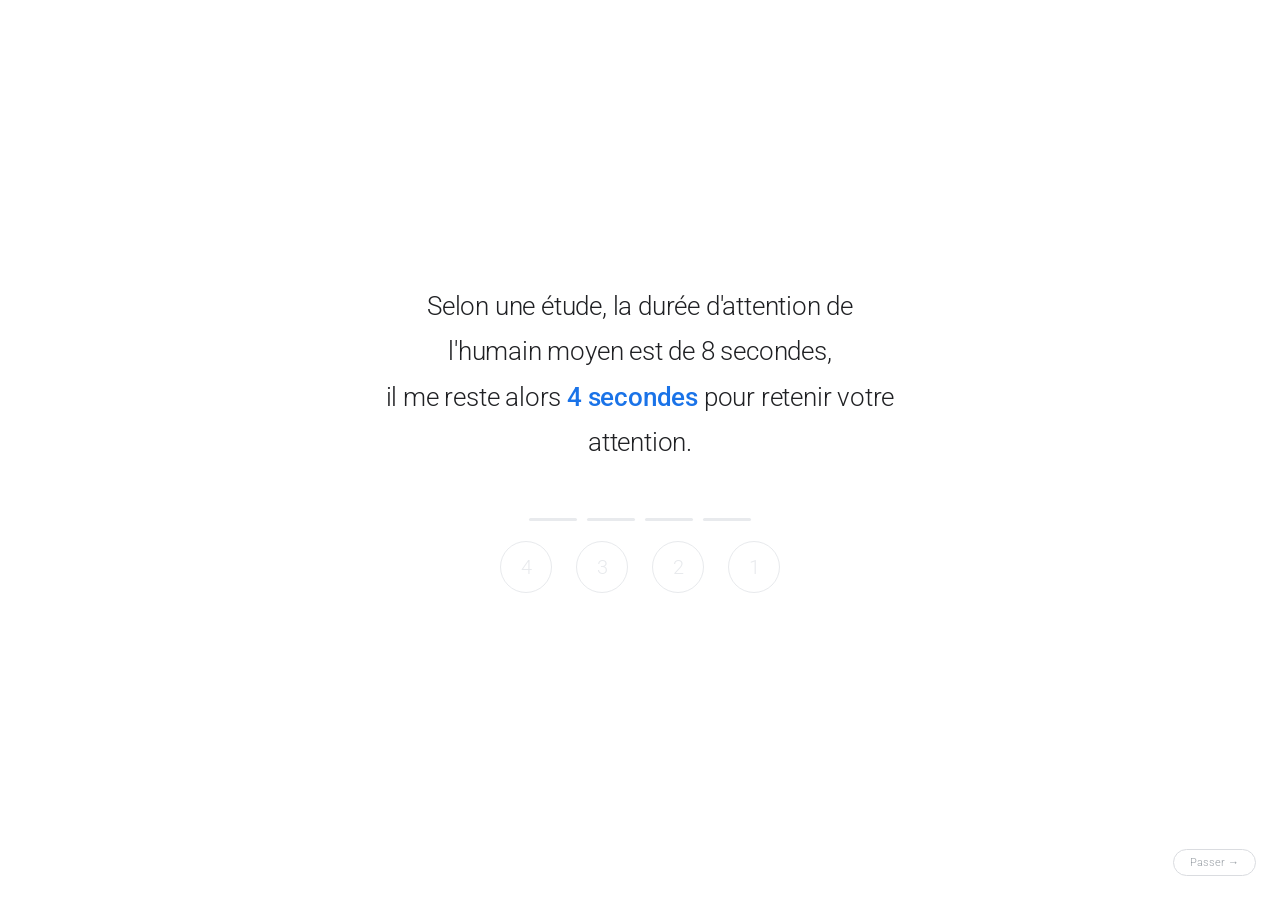
==== splash.html @ 71ff900e "Ajout d un splash screen (8 secondes / compte a rebours), une fois par session - splash.html + css/s" ====
<!DOCTYPE html>
<html lang="fr">
<head>
  <meta charset="UTF-8" />
  <meta name="viewport" content="width=device-width, initial-scale=1.0" />

  <!-- Si le splash a déjà été vu dans la session, on saute directement à l'accueil
       (évite tout clignotement du splash pour un visiteur qui revient). -->
  <script>
    if (sessionStorage.getItem('splashSeen')) {
      window.location.replace('index.html');
    }
  </script>

  <title>Hanine — Portfolio</title>

  <link rel="icon" type="image/svg+xml"
        href="data:image/svg+xml,<svg xmlns='http://www.w3.org/2000/svg' viewBox='0 0 100 100'><text y='.9em' font-size='90' font-family='Arial' font-weight='bold' fill='%234285f4'>H</text></svg>" />

  <!-- Police Roboto (300 et 500) -->
  <link rel="preconnect" href="https://fonts.googleapis.com" />
  <link rel="preconnect" href="https://fonts.gstatic.com" crossorigin />
  <link href="https://fonts.googleapis.com/css2?family=Roboto:ital,wght@0,300;0,500&display=swap" rel="stylesheet" />

  <link rel="stylesheet" href="css/splash.css" />
</head>

<body>

  <!-- Élément 1 : la phrase -->
  <p class="splash-phrase">
    Selon une étude, la durée d'attention de l'humain moyen est de 8 secondes,<br />
    il me reste alors <span class="highlight">4 secondes</span> pour retenir votre attention.
  </p>

  <!-- Élément 2 : barre + compte à rebours -->
  <div class="splash-counter">
    <!-- Barre (4 segments) -->
    <div class="splash-bar">
      <div id="seg1"></div>
      <div id="seg2"></div>
      <div id="seg3"></div>
      <div id="seg4"></div>
    </div>

    <!-- Chiffres (4 cercles : 4, 3, 2, 1) -->
    <div class="splash-digits">
      <div class="splash-digit" id="cd4">4</div>
      <div class="splash-digit" id="cd3">3</div>
      <div class="splash-digit" id="cd2">2</div>
      <div class="splash-digit" id="cd1">1</div>
    </div>

    <!-- Texte sous les chiffres -->
    <p class="splash-cdtxt" id="cdtxt"></p>
  </div>

  <!-- Élément 3 : bouton « Passer → » -->
  <button class="splash-skip" id="skip-btn">Passer &rarr;</button>

  <script src="js/splash.js"></script>
</body>
</html>
---- css/splash.css ----
/* ==========================================================================
   splash.css — Écran d'accueil (splash screen)
   Portfolio Hanine
   ========================================================================== */

* { margin: 0; padding: 0; box-sizing: border-box; }
html, body { height: 100%; }

body {
  width: 100vw;
  height: 100vh;
  overflow: hidden;
  background-color: #ffffff;
  display: flex;
  flex-direction: column;
  align-items: center;
  justify-content: center;
  padding: 60px;
  font-family: 'Roboto', sans-serif;
}

/* --------------------------------------------------------------------------
   Élément 1 : la phrase
   -------------------------------------------------------------------------- */
.splash-phrase {
  font-family: 'Roboto', sans-serif;
  font-weight: 300;
  font-size: 26px;
  line-height: 1.75;
  color: #202124;
  letter-spacing: -0.2px;
  max-width: 520px;
  text-align: center;
  margin-bottom: 52px;
  opacity: 0;
  animation: fadeUp 1s ease-out 0.4s forwards;
}
.highlight {
  font-weight: 500;
  color: #1a73e8;
}

/* --------------------------------------------------------------------------
   Élément 2 : barre + compte à rebours
   -------------------------------------------------------------------------- */
.splash-counter {
  display: flex;
  flex-direction: column;
  align-items: center;
  opacity: 0;
  animation: fadeUp 0.6s ease-out 1.2s forwards;
}

/* Barre (4 segments) */
.splash-bar {
  display: flex;
  gap: 10px;
}
.splash-bar div {
  width: 48px;
  height: 3px;
  border-radius: 2px;
  background-color: #e8eaed;
  transition: background 0.4s ease;
}

/* Chiffres (4 cercles) */
.splash-digits {
  display: flex;
  gap: 24px;
  margin-top: 20px;
}
.splash-digit {
  display: flex;
  align-items: center;
  justify-content: center;
  width: 52px;
  height: 52px;
  border-radius: 50%;
  border: 1.5px solid #e8eaed;
  font-family: 'Roboto', sans-serif;
  font-weight: 300;
  font-size: 20px;
  color: #e8eaed;
  transition: all 0.4s ease;
}

/* Texte sous les chiffres */
.splash-cdtxt {
  font-family: 'Roboto', sans-serif;
  font-weight: 300;
  font-size: 11px;
  color: #bdc1c6;
  letter-spacing: 2px;
  min-height: 16px;
  margin-top: 8px;
  text-align: center;
}

/* --------------------------------------------------------------------------
   Élément 3 : bouton « Passer → »
   -------------------------------------------------------------------------- */
.splash-skip {
  position: absolute;
  bottom: 24px;
  right: 24px;
  background: transparent;
  border: 0.5px solid #dadce0;
  padding: 6px 16px;
  border-radius: 20px;
  font-family: 'Roboto', sans-serif;
  font-weight: 300;
  font-size: 11px;
  color: #9aa0a6;
  cursor: pointer;
  opacity: 0;
  animation: fadeUp 0.5s ease-out 2s forwards;
}
.splash-skip:hover { border-color: #bdc1c6; color: #5f6368; }

/* --------------------------------------------------------------------------
   Animation
   -------------------------------------------------------------------------- */
@keyframes fadeUp {
  from { opacity: 0; transform: translateY(10px); }
  to   { opacity: 1; transform: translateY(0); }
}

/* --------------------------------------------------------------------------
   Responsive (< 768px)
   -------------------------------------------------------------------------- */
@media (max-width: 768px) {
  body { padding: 32px; }
  .splash-phrase { font-size: 18px; }
  .splash-bar div { width: 36px; }
  .splash-digits { gap: 16px; }
  .splash-digit { width: 44px; height: 44px; font-size: 18px; }
}
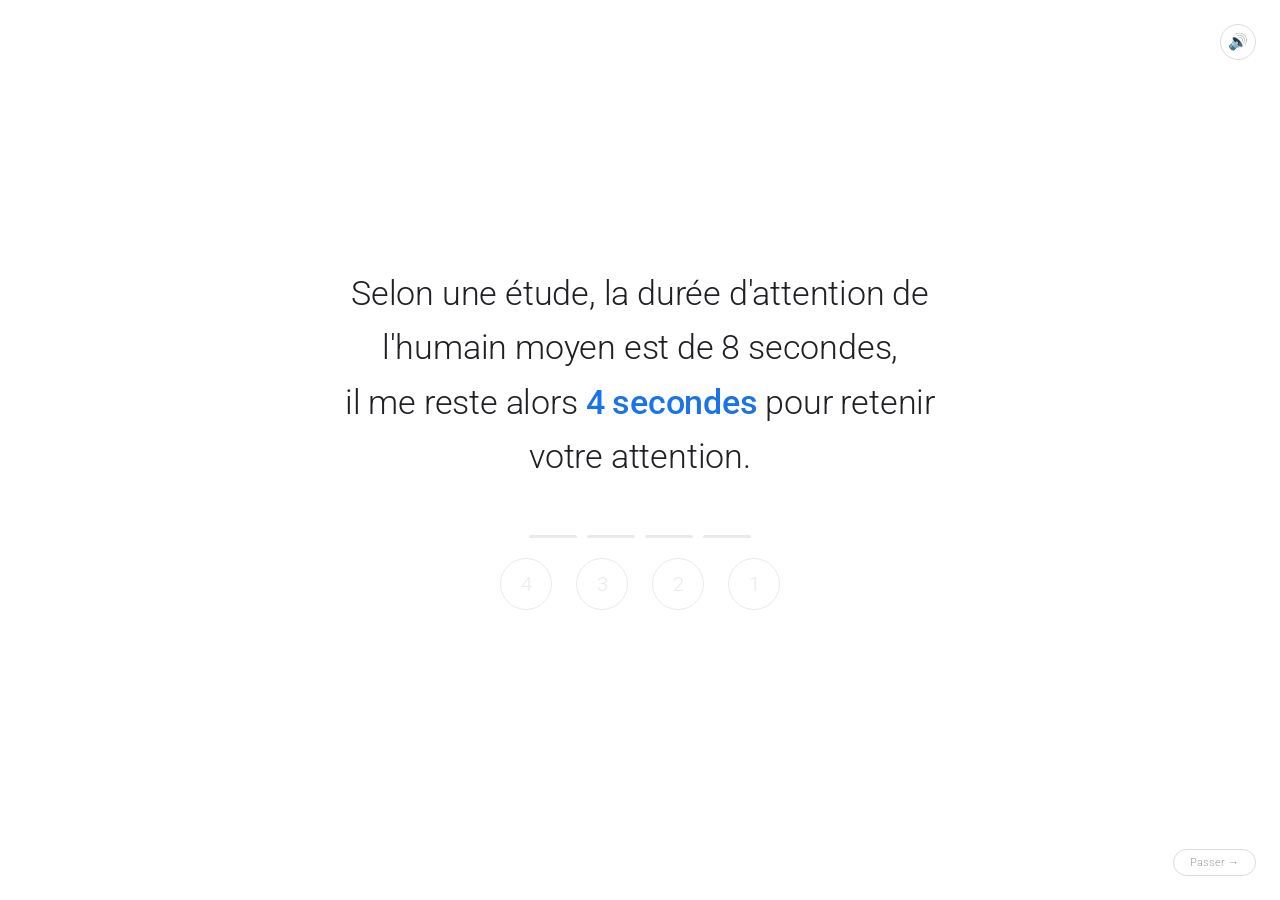
==== commit 291fd775: "Splash : lecture vocale de la phrase (SpeechSynthesis) + bouton muet Co-Authored-By: Claude Opus 4.8" ====
--- a/splash.html
+++ b/splash.html
@@ -55,6 +55,9 @@
     <p class="splash-cdtxt" id="cdtxt"></p>
   </div>
 
+  <!-- Bouton muet (haut-droite) -->
+  <button class="splash-mute" id="mute-btn" aria-label="Couper le son">🔊</button>
+
   <!-- Élément 3 : bouton « Passer → » -->
   <button class="splash-skip" id="skip-btn">Passer &rarr;</button>
 
--- a/css/splash.css
+++ b/css/splash.css
@@ -25,11 +25,11 @@
 .splash-phrase {
   font-family: 'Roboto', sans-serif;
   font-weight: 300;
-  font-size: 26px;
-  line-height: 1.75;
+  font-size: 34px;
+  line-height: 1.6;
   color: #202124;
   letter-spacing: -0.2px;
-  max-width: 520px;
+  max-width: 640px;
   text-align: center;
   margin-bottom: 52px;
   opacity: 0;
@@ -118,6 +118,29 @@
 }
 .splash-skip:hover { border-color: #bdc1c6; color: #5f6368; }
 
+/* Bouton muet (haut-droite) */
+.splash-mute {
+  position: absolute;
+  top: 24px;
+  right: 24px;
+  display: flex;
+  align-items: center;
+  justify-content: center;
+  width: 36px;
+  height: 36px;
+  border-radius: 50%;
+  background: transparent;
+  border: 0.5px solid #dadce0;
+  font-size: 16px;
+  line-height: 1;
+  cursor: pointer;
+  opacity: 0;
+  animation: fadeUp 0.5s ease-out 0.4s forwards;
+  transition: border-color 0.2s ease, background 0.2s ease;
+}
+.splash-mute:hover { border-color: #bdc1c6; background: #f8f9fa; }
+.splash-mute:disabled { cursor: default; opacity: 0.4 !important; }
+
 /* --------------------------------------------------------------------------
    Animation
    -------------------------------------------------------------------------- */
@@ -131,7 +154,7 @@
    -------------------------------------------------------------------------- */
 @media (max-width: 768px) {
   body { padding: 32px; }
-  .splash-phrase { font-size: 18px; }
+  .splash-phrase { font-size: 22px; }
   .splash-bar div { width: 36px; }
   .splash-digits { gap: 16px; }
   .splash-digit { width: 44px; height: 44px; font-size: 18px; }
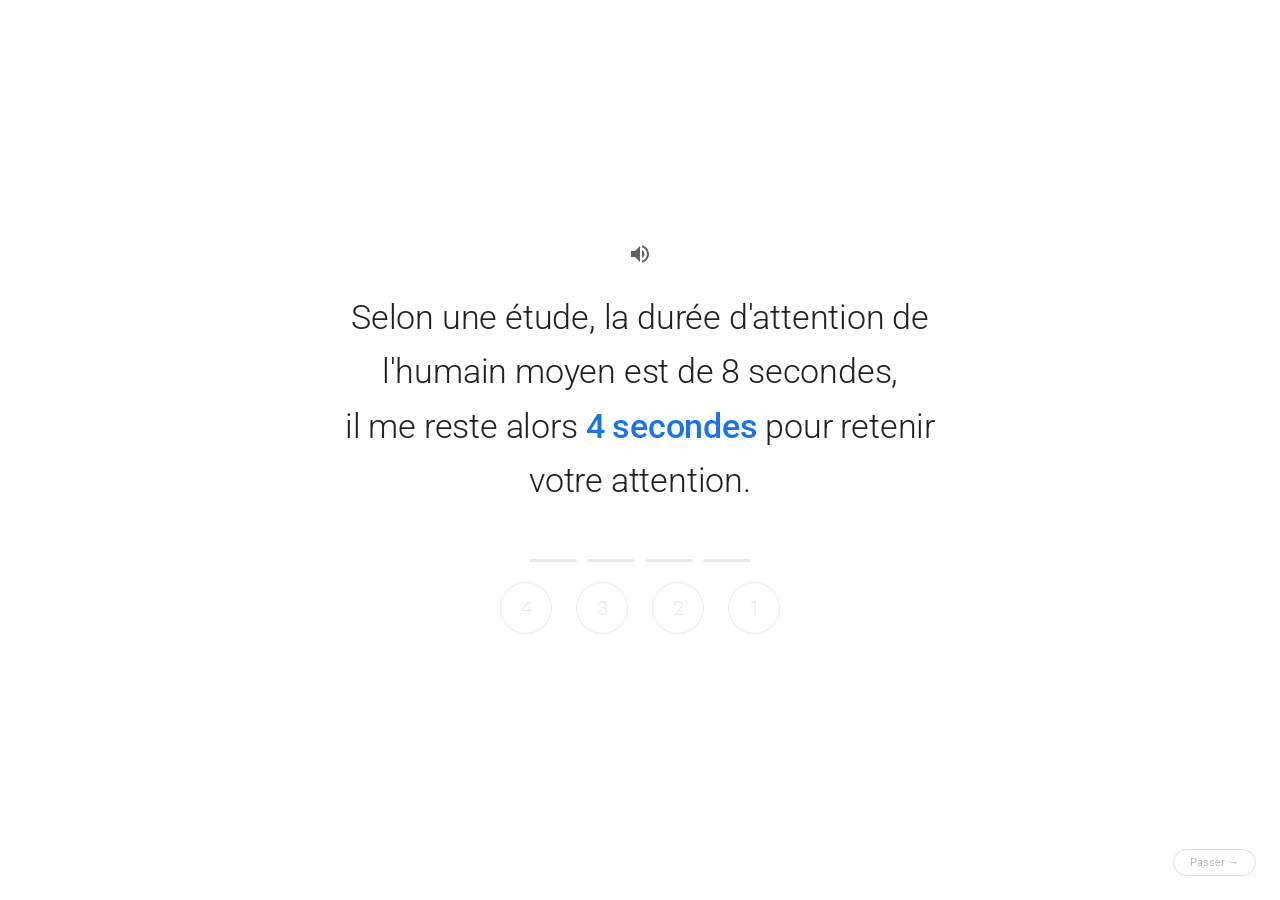
==== commit f74d05fa: "Splash : icone son SVG (Material, clignotante, clic=muet) + timings rallonges (~9s) Co-Authored-By: " ====
--- a/splash.html
+++ b/splash.html
@@ -27,6 +27,19 @@
 
 <body>
 
+  <!-- Emoji style Google (Noto), centré au-dessus de la phrase -->
+  <img class="splash-emoji" src="https://fonts.gstatic.com/s/e/notoemoji/latest/23f1/512.png"
+       alt="" onerror="this.style.display='none'" />
+
+  <!-- Icône son (SVG Material) : clignote, clic = muet -->
+  <button type="button" class="sound-icon" id="mute-btn" aria-label="Couper le son">
+    <svg width="24" height="24" viewBox="0 0 24 24" fill="none" aria-hidden="true">
+      <path d="M3 9v6h4l5 5V4L7 9H3z" fill="currentColor"/>
+      <path d="M16.5 12c0-1.77-1.02-3.29-2.5-4.03v8.05c1.48-.73 2.5-2.25 2.5-4.02z" fill="currentColor"/>
+      <path d="M14 3.23v2.06c2.89.86 5 3.54 5 6.71s-2.11 5.85-5 6.71v2.06c4.01-.91 7-4.49 7-8.77s-2.99-7.86-7-8.77z" fill="currentColor"/>
+    </svg>
+  </button>
+
   <!-- Élément 1 : la phrase -->
   <p class="splash-phrase">
     Selon une étude, la durée d'attention de l'humain moyen est de 8 secondes,<br />
@@ -55,9 +68,6 @@
     <p class="splash-cdtxt" id="cdtxt"></p>
   </div>
 
-  <!-- Bouton muet (haut-droite) -->
-  <button class="splash-mute" id="mute-btn" aria-label="Couper le son">🔊</button>
-
   <!-- Élément 3 : bouton « Passer → » -->
   <button class="splash-skip" id="skip-btn">Passer &rarr;</button>
 
--- a/css/splash.css
+++ b/css/splash.css
@@ -17,6 +17,46 @@
   justify-content: center;
   padding: 60px;
   font-family: 'Roboto', sans-serif;
+}
+
+/* --------------------------------------------------------------------------
+   Emoji (style Google / Noto) au-dessus de la phrase
+   -------------------------------------------------------------------------- */
+.splash-emoji {
+  display: block;
+  width: 72px;
+  height: 72px;
+  margin: 0 auto 28px;
+  opacity: 0;
+  animation: fadeUp 0.9s ease-out 0.2s forwards,
+             emojiFloat 3s ease-in-out 1.1s infinite;
+}
+@keyframes emojiFloat {
+  0%, 100% { transform: translateY(0); }
+  50%      { transform: translateY(-6px); }
+}
+
+/* --------------------------------------------------------------------------
+   Icône son (SVG Material) — clignote, clic = muet
+   -------------------------------------------------------------------------- */
+.sound-icon {
+  display: block;
+  margin: 0 auto 24px;
+  padding: 0;
+  line-height: 0;
+  background: transparent;
+  border: none;
+  cursor: pointer;
+  color: #5f6368;                       /* gris Google sobre */
+  animation: soundPulse 1.8s ease-in-out infinite;
+}
+.sound-icon svg { width: 24px; height: 24px; display: block; }
+/* Son coupé : animation stoppée, opacité fixe */
+.sound-icon--muted { animation: none; opacity: 0.4; }
+
+@keyframes soundPulse {
+  0%, 100% { opacity: 1;    color: #5f6368; }
+  50%      { opacity: 0.25; color: #5f6368; }
 }
 
 /* --------------------------------------------------------------------------
@@ -154,6 +194,7 @@
    -------------------------------------------------------------------------- */
 @media (max-width: 768px) {
   body { padding: 32px; }
+  .splash-emoji { width: 56px; height: 56px; margin-bottom: 20px; }
   .splash-phrase { font-size: 22px; }
   .splash-bar div { width: 36px; }
   .splash-digits { gap: 16px; }
